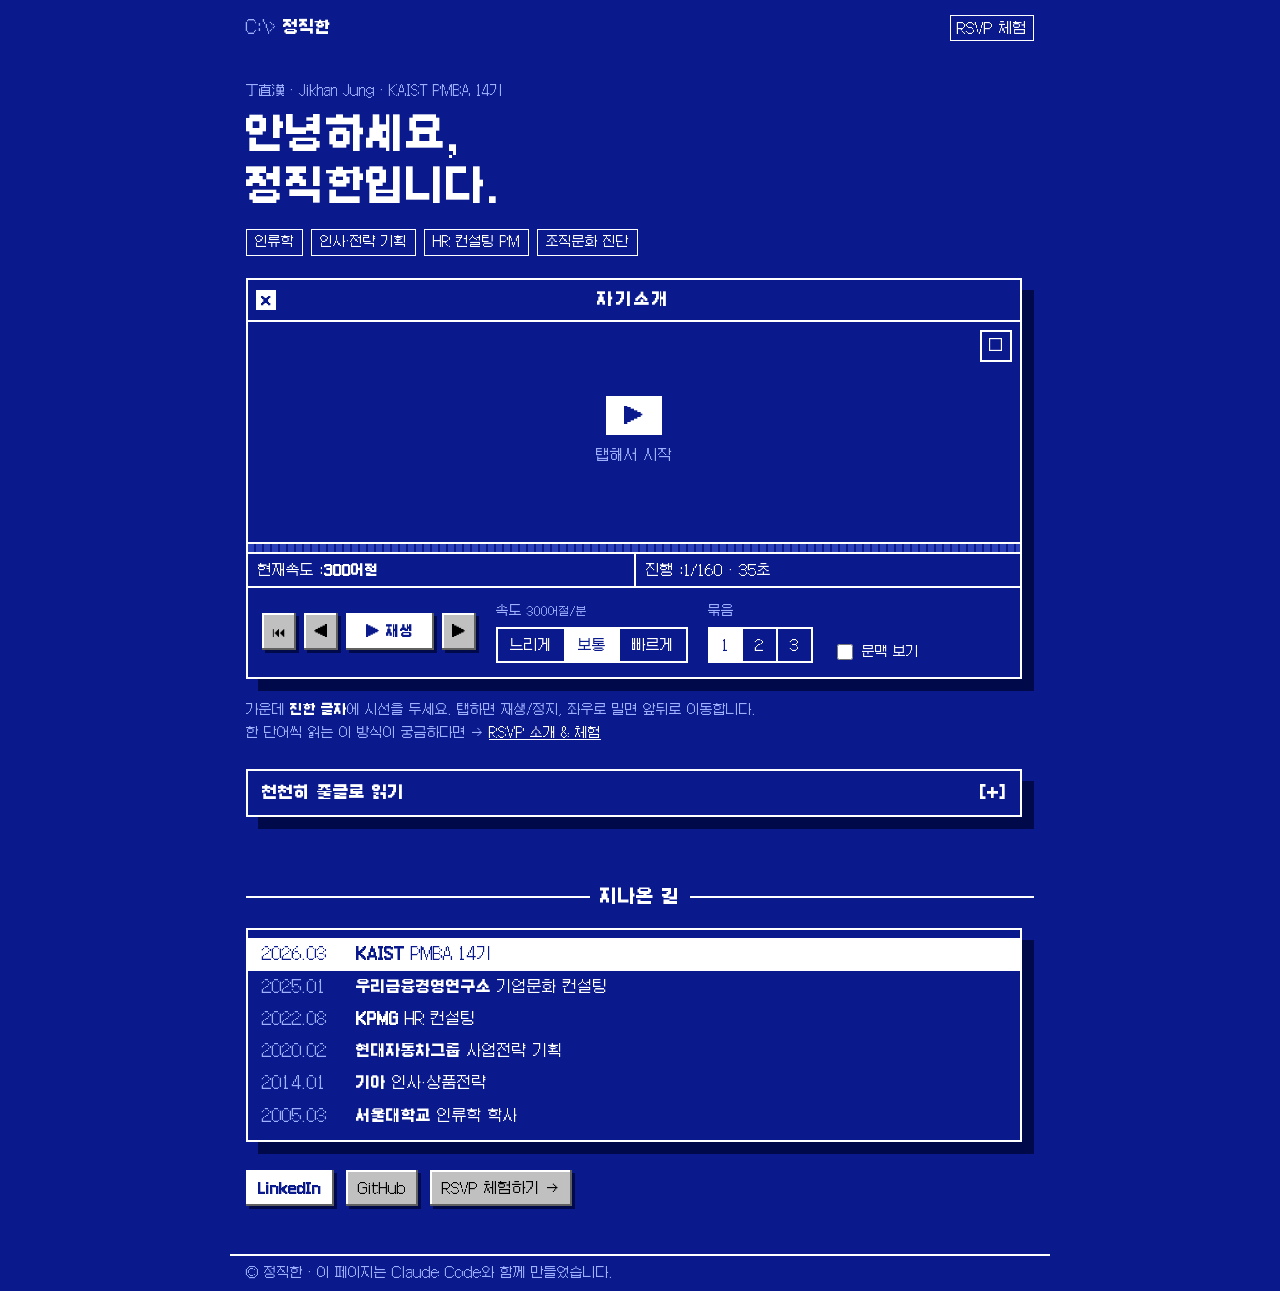
==== index.html @ 3e34ae97 "Retro DOS-style theme with Galmuri pixel font Co-Authored-By: Claude Opus 5.5 <noreply@anthropic.com" ====
<!doctype html>
<html lang="ko">
<head>
<meta charset="utf-8">
<meta name="viewport" content="width=device-width, initial-scale=1">
<title>정직한 · Jikhan Jung</title>
<meta name="description" content="KAIST PMBA 14기 정직한의 자기소개를 한 단어씩 읽어 보세요.">
<meta property="og:title" content="정직한 · Jikhan Jung">
<meta property="og:description" content="자기소개를 한 단어씩(RSVP) 읽어 보세요.">
<meta name="theme-color" content="#0a1a8c">
<link rel="icon" href="favicon.png" type="image/png">
<link rel="apple-touch-icon" href="apple-touch-icon.png">
<link rel="preload" href="fonts/Galmuri11.woff2" as="font" type="font/woff2" crossorigin>
<link rel="stylesheet" href="style.css">
</head>
<body>

<!--
  ✏️ 자기소개 글은 여기 한 곳만 고치면 됩니다. (RSVP 재생과 '줄글로 읽기'에 같이 쓰입니다)
  빈 줄 = 문단 구분. 문장 부호 뒤에서는 자동으로 잠깐 멈춥니다.
-->
<script id="intro-text" type="text/plain">
안녕하세요, PMBA 14기 과정에 참여하고 있는 정직한입니다.

저는 조직과 사람을 중심으로 여러 분야에서 일해 왔습니다. 대학교에서는 인류학을 전공하며 사람과 조직이 움직이는 구조에 대해 이해하는 방법을 익혔고, 이후 국내 자동차 회사에서 인사 운영과 전략 기획 업무를 담당했습니다. 현장의 인사 실무와 경영진 의사결정을 지원하는 기획 업무를 모두 경험하며 조직이 실제로 움직이는 방식을 배웠습니다.

이후 글로벌 컨설팅 회사에서 프로젝트 매니저로 다양한 산업군을 대상으로 인사·조직 프로젝트를 수행했습니다. 산업마다 조직의 고민이 다르다는 점과, 그럼에도 반복되는 구조적 과제가 있다는 것을 경험할 수 있었습니다.

최근에는 국내 금융권 연구소에서 일하면서 조직문화와 윤리 진단을 데이터 분석에 기반해 수행하고, 분석 결과를 기반으로 제도를 개선하는 인하우스 컨설팅을 하고 있습니다.

올해 카이스트 MBA에 입학하여 앞으로 2년 정도 학교를 다니게 될 예정입니다. MBA를 통해 제가 현장에서 경험한 것들을 경영과 경제학의 방식으로 이해하고 해석의 폭을 넓히고 싶습니다. 그리고 다양한 산업 경험을 가진 원우분들의 시각을 접하며 관점을 넓히고 싶습니다. 앞으로의 2년은 이전의 20년 이상의 큰 변화를 경험할 수 있을 것이라고 생각합니다. 그리고 가속하는 변화에서 관점과 시각의 초점을 잃지 않기 위해 생각하는 것을 멈추지 않으려고 합니다.
</script>

<header class="top">
  <a class="brand" href="./">정직한</a>
  <nav>
    <a href="rsvp.html">RSVP 체험</a>
  </nav>
</header>

<main>
  <section class="hero">
    <p class="eyebrow">丁直漢 · Jikhan Jung · KAIST PMBA 14기</p>
    <h1>안녕하세요,<br><span class="accent">정직한</span>입니다.</h1>
    <ul class="tags">
      <li>인류학</li><li>인사·전략 기획</li><li>HR 컨설팅 PM</li><li>조직문화 진단</li>
    </ul>

    <div id="intro-reader"></div>
    <p class="hint">
      가운데 <b class="accent">진한 글자</b>에 시선을 두세요. 탭하면 재생/정지, 좌우로 밀면 앞뒤로 이동합니다.<br>
      한 단어씩 읽는 이 방식이 궁금하다면 → <a href="rsvp.html">RSVP 소개 &amp; 체험</a>
    </p>

    <details class="prose-toggle">
      <summary>천천히 줄글로 읽기</summary>
      <div id="intro-prose" class="prose"></div>
    </details>
  </section>

  <section class="cv">
    <h2>지나온 길</h2>
    <ol class="timeline">
      <li><span class="when">2026.03</span><span class="what"><b>KAIST</b> PMBA 14기</span></li>
      <li><span class="when">2025.01</span><span class="what"><b>우리금융경영연구소</b> 기업문화 컨설팅</span></li>
      <li><span class="when">2022.08</span><span class="what"><b>KPMG</b> HR 컨설팅</span></li>
      <li><span class="when">2020.02</span><span class="what"><b>현대자동차그룹</b> 사업전략 기획</span></li>
      <li><span class="when">2014.01</span><span class="what"><b>기아</b> 인사·상품전략</span></li>
      <li><span class="when">2005.03</span><span class="what"><b>서울대학교</b> 인류학 학사</span></li>
    </ol>

    <div class="links">
      <a class="btn primary" href="https://www.linkedin.com/in/z-khan-jung" rel="noopener">LinkedIn</a>
      <a class="btn" href="https://github.com/z-khan-jung" rel="noopener">GitHub</a>
      <a class="btn" href="rsvp.html">RSVP 체험하기 →</a>
    </div>
  </section>
</main>

<footer class="foot">
  <p class="muted">© 정직한 · 이 페이지는 Claude Code와 함께 만들었습니다.</p>
</footer>

<script src="rsvp.js"></script>
<script>
  (function () {
    const text = document.getElementById("intro-text").textContent;
    new RSVP.Reader(document.getElementById("intro-reader"), { key: "intro", text, title: "자기소개", context: false });
    document.getElementById("intro-prose").innerHTML = text.trim().split(/\n\s*\n/)
      .map(p => "<p>" + RSVP.esc(p.trim()) + "</p>").join("");
  })();
</script>
</body>
</html>
---- style.css ----
/* Retro DOS-style theme (한글 타자연습 풍) — pixel font: Galmuri (SIL OFL, see fonts/Galmuri-LICENSE.txt) */
@font-face { font-family: "Galmuri11"; src: url("fonts/Galmuri11.woff2") format("woff2"); font-weight: 400; font-display: swap; }
@font-face { font-family: "Galmuri11"; src: url("fonts/Galmuri11-Bold.woff2") format("woff2"); font-weight: 700; font-display: swap; }

:root {
  --bg: #0a1a8c;          /* DOS blue */
  --bg-deep: #000a4a;     /* window shadow */
  --surface: #0a1a8c;
  --ink: #ffffff;
  --muted: #9fb0ff;
  --line: #ffffff;
  --accent: #ffffff;
  --accent-soft: #2b3fb8;
  --word: #8fa2ff;
  --gray: #c0c0c0;
}

* { box-sizing: border-box; }
html { scroll-behavior: smooth; }
body {
  margin: 0;
  background: var(--bg);
  color: var(--ink);
  font-family: "Galmuri11", monospace;
  font-size: 16px;
  line-height: 1.75;
  word-break: keep-all;
  -webkit-text-size-adjust: 100%;
  -webkit-font-smoothing: none;
}
a { color: inherit; }
.accent { color: var(--accent); }
.muted { color: var(--muted); }
b, strong, h1, h2, h3 { font-weight: 700; }
kbd { font: inherit; font-size: 13px; border: 1px solid var(--line); padding: 0 4px; margin: 0 2px; }
::selection { background: var(--ink); color: var(--bg); }

/* layout */
.top, main, .foot { max-width: 820px; margin: 0 auto; padding-left: 16px; padding-right: 16px; }
.top { display: flex; justify-content: space-between; align-items: center; padding-top: 14px; padding-bottom: 6px; }
.brand { font-weight: 700; text-decoration: none; }
.brand::before { content: "C:\\> "; color: var(--muted); font-weight: 400; }
.top nav { display: flex; gap: 14px; align-items: center; font-size: 14px; }
.top nav a { text-decoration: none; padding: 0 6px; border: 1px solid var(--line); }
.top nav a:hover { background: var(--ink); color: var(--bg); }

section { padding: 32px 0; }
h1 { font-size: clamp(26px, 6.5vw, 40px); line-height: 1.3; margin: 6px 0 16px; }
h2 { font-size: 18px; margin: 0 0 16px; display: flex; align-items: center; gap: 10px; }
h2::before, h2::after { content: ""; flex: 1; border-top: 2px solid var(--line); }
h3 { font-size: 16px; margin: 0 0 6px; }
.eyebrow { margin: 0; color: var(--muted); font-size: 13px; }
.lede { color: var(--muted); margin: 0 0 20px; }

/* ---------- reader window ---------- */
.reader { background: var(--surface); border: 2px solid var(--line); box-shadow: 12px 12px 0 var(--bg-deep); margin-right: 12px; }
.titlebar { position: relative; text-align: center; border-bottom: 2px solid var(--line); padding: 6px 44px; font-weight: 700; letter-spacing: .15em; }
.tb-x { position: absolute; left: 8px; top: 50%; transform: translateY(-50%); width: 20px; height: 20px; background: var(--ink); color: var(--bg); line-height: 20px; font-size: 14px; letter-spacing: 0; }
.stage { position: relative; height: clamp(150px, 34vw, 220px); display: flex; flex-direction: column; justify-content: center; cursor: pointer; outline: none; user-select: none; -webkit-user-select: none; -webkit-tap-highlight-color: transparent; touch-action: pan-y; }
.stage:focus-visible { outline: 2px dashed var(--ink); outline-offset: -6px; }
.guide { position: absolute; left: 0; right: 0; height: 0; border-top: 1px dashed var(--accent-soft); }
.guide.top { top: 24%; }
.guide.bottom { bottom: 24%; }
.guide::after { content: ""; position: absolute; left: 50%; width: 2px; height: 10px; background: var(--ink); transform: translateX(-1px); }
.guide.top::after { top: 0; }
.guide.bottom::after { bottom: 0; }
.word { display: grid; grid-template-columns: 1fr auto 1fr; align-items: baseline; font-size: clamp(30px, 8vw, 48px); white-space: pre; color: var(--word); }
.word .l { text-align: right; overflow: hidden; }
.word .p { color: var(--ink); font-weight: 700; }
.word .r { text-align: left; overflow: hidden; }
.reader.playing .guide.bottom::after { animation: blink 1s steps(1) infinite; }
@keyframes blink { 50% { opacity: 0; } }

.overlay { position: absolute; inset: 0; display: flex; flex-direction: column; align-items: center; justify-content: center; gap: 8px; background: var(--bg); opacity: 0; pointer-events: none; }
.overlay.on { opacity: 1; }
.big-play { padding: 2px 18px; background: var(--ink); color: var(--bg); font-size: 20px; }
.overlay-msg { font-size: 14px; color: var(--muted); }
.focus-btn { position: absolute; top: 8px; right: 8px; z-index: 2; width: 32px; height: 32px; border: 2px solid var(--line); background: var(--bg); color: var(--ink); font: inherit; font-size: 14px; cursor: pointer; }

.progress { height: 10px; border-top: 2px solid var(--line); background: repeating-linear-gradient(90deg, var(--accent-soft) 0 6px, transparent 6px 8px); cursor: pointer; }
.progress .bar { height: 100%; width: 0; background: repeating-linear-gradient(90deg, var(--ink) 0 6px, transparent 6px 8px); }

/* status bar cells (현재속도 | 진행) */
.meta { display: grid; grid-template-columns: 1fr 1fr; border-top: 2px solid var(--line); font-size: 14px; }
.meta > span { padding: 4px 10px; white-space: nowrap; overflow: hidden; text-overflow: ellipsis; }
.meta > span + span { border-left: 2px solid var(--line); }

.controls { display: flex; flex-wrap: wrap; align-items: center; gap: 12px 20px; padding: 12px 14px 14px; border-top: 2px solid var(--line); }
.transport { display: flex; gap: 8px; }
.ctl-row { display: flex; align-items: flex-end; gap: 20px; flex-wrap: wrap; }
.ctl { display: flex; flex-direction: column; gap: 4px; font-size: 13px; color: var(--muted); }
.ctl.check { flex-direction: row; align-items: center; gap: 6px; cursor: pointer; color: var(--ink); }
.ctl.check input { accent-color: #fff; width: 16px; height: 16px; }
.seg { display: inline-flex; border: 2px solid var(--line); width: max-content; }
.seg button { background: none; border: 0; color: var(--ink); padding: 4px 12px; cursor: pointer; font: inherit; font-size: 14px; white-space: nowrap; }
.seg button + button { border-left: 2px solid var(--line); }
.seg button[aria-pressed="true"] { background: var(--ink); color: var(--bg); }

.context { margin: 0; padding: 10px 14px 12px; border-top: 2px solid var(--line); font-size: 14px; color: var(--muted); }
.context mark { background: var(--ink); color: var(--bg); padding: 0 2px; }

/* gray DOS dialog buttons */
.btn {
  font: inherit; font-size: 14px; padding: 6px 12px; cursor: pointer; white-space: nowrap; text-decoration: none; display: inline-block;
  background: var(--gray); color: #000; border: 0;
  box-shadow: inset -2px -2px 0 #606060, inset 2px 2px 0 #fff, 3px 3px 0 var(--bg-deep);
}
.btn:active { box-shadow: inset 2px 2px 0 #606060, inset -2px -2px 0 #fff; transform: translate(1px, 1px); }
.btn.primary { background: var(--ink); color: var(--bg); font-weight: 700; min-width: 88px; }
.btn.ghost { padding: 6px 10px; }
button, a, input, label { touch-action: manipulation; }

/* hero / intro */
.tags { list-style: none; padding: 0; margin: 0 0 22px; display: flex; flex-wrap: wrap; gap: 8px; }
.tags li { font-size: 13px; padding: 1px 8px; border: 1px solid var(--line); }
.hint { font-size: 13px; color: var(--muted); margin: 20px 0 0; }
.hint a { color: var(--ink); }
.hero.compact h1 { font-size: clamp(24px, 6vw, 34px); }

.prose-toggle { margin: 24px 12px 0 0; border: 2px solid var(--line); box-shadow: 12px 12px 0 var(--bg-deep); }
.prose-toggle summary { cursor: pointer; padding: 8px 14px; font-weight: 700; list-style: none; display: flex; justify-content: space-between; }
.prose-toggle summary::-webkit-details-marker { display: none; }
.prose-toggle summary::after { content: "[+]"; }
.prose-toggle[open] summary { background: var(--ink); color: var(--bg); }
.prose-toggle[open] summary::after { content: "[-]"; }
.prose { padding: 14px 16px 4px; font-size: 15px; line-height: 1.9; }
.prose p { margin: 0 0 14px; }

/* timeline as a menu list (first row highlighted, like a selected item) */
.timeline { list-style: none; padding: 8px 0; margin: 0 12px 28px 0; border: 2px solid var(--line); box-shadow: 12px 12px 0 var(--bg-deep); }
.timeline li { display: grid; grid-template-columns: 84px 1fr; gap: 10px; padding: 3px 14px; font-size: 15px; }
.timeline li:first-child { background: var(--ink); color: var(--bg); }
.timeline li:first-child .when { color: var(--bg); }
.timeline .when { color: var(--muted); font-variant-numeric: tabular-nums; }
.links { display: flex; flex-wrap: wrap; gap: 12px; }

/* rsvp page */
.sources { display: flex; flex-wrap: wrap; gap: 8px; margin: 26px 0 16px; }
.chip { font: inherit; font-size: 14px; padding: 2px 10px; border: 2px solid var(--line); background: none; color: var(--ink); cursor: pointer; }
.chip[aria-selected="true"] { background: var(--ink); color: var(--bg); }
.input-wrap { margin-bottom: 8px; }
.input-label { display: block; font-weight: 700; font-size: 14px; margin-bottom: 6px; }
textarea { width: calc(100% - 12px); font: inherit; font-size: 16px; padding: 10px 12px; background: var(--bg); color: var(--ink); resize: vertical; border: 2px solid var(--line); border-radius: 0; box-shadow: 12px 12px 0 var(--bg-deep); caret-color: var(--ink); }
textarea::placeholder { color: var(--muted); }
textarea:focus { outline: none; background: #0d22a8; }
.input-actions { display: flex; justify-content: space-between; align-items: center; gap: 8px; margin-top: 18px; font-size: 13px; padding-right: 12px; }

.cards { display: grid; grid-template-columns: repeat(auto-fit, minmax(220px, 1fr)); gap: 22px; margin-bottom: 12px; padding-right: 12px; }
.card { padding: 16px; border: 2px solid var(--line); box-shadow: 10px 10px 0 var(--bg-deep); }
.card p { margin: 0; font-size: 14px; color: var(--muted); }
.card-demo { height: 60px; display: grid; place-items: center; border-bottom: 2px solid var(--line); margin: -16px -16px 14px; position: relative; }
.card-demo::before, .card-demo::after { content: ""; position: absolute; left: 50%; width: 2px; height: 8px; background: var(--ink); }
.card-demo::before { top: 6px; } .card-demo::after { bottom: 6px; }
.demo-word { font-size: 22px; color: var(--word); }
.demo-word b { color: var(--ink); }

/* footer = bottom status bar */
.foot { margin-top: 16px; font-size: 13px; border-top: 2px solid var(--line); }
.foot p { margin: 0; padding: 6px 0; }
.foot p + p { border-top: 1px solid var(--accent-soft); }

/* full-screen focus mode */
body.no-scroll { overflow: hidden; }
.reader.focus { position: fixed; inset: 0; z-index: 50; margin: 0; border: 0; box-shadow: none; display: flex; flex-direction: column; padding-bottom: env(safe-area-inset-bottom); }
.reader.focus .stage { flex: 1; height: auto; }
.reader.focus .context { display: none; }

@media (max-width: 600px) {
  section { padding: 24px 0; }
  .transport { width: 100%; }
  .transport .btn { min-height: 44px; }
  .transport .play { flex: 1; }
  .ctl-row { width: 100%; justify-content: space-between; gap: 12px 16px; }
  .seg button { min-width: 44px; min-height: 36px; }
  .desktop-only { display: none; }
  .timeline li { grid-template-columns: 72px 1fr; }
  .reader, .prose-toggle, .timeline, textarea { box-shadow: 8px 8px 0 var(--bg-deep); }
  .reader, .prose-toggle, .timeline { margin-right: 8px; }
}
@media (prefers-reduced-motion: reduce) {
  html { scroll-behavior: auto; }
  .reader.playing .guide.bottom::after { animation: none; }
}
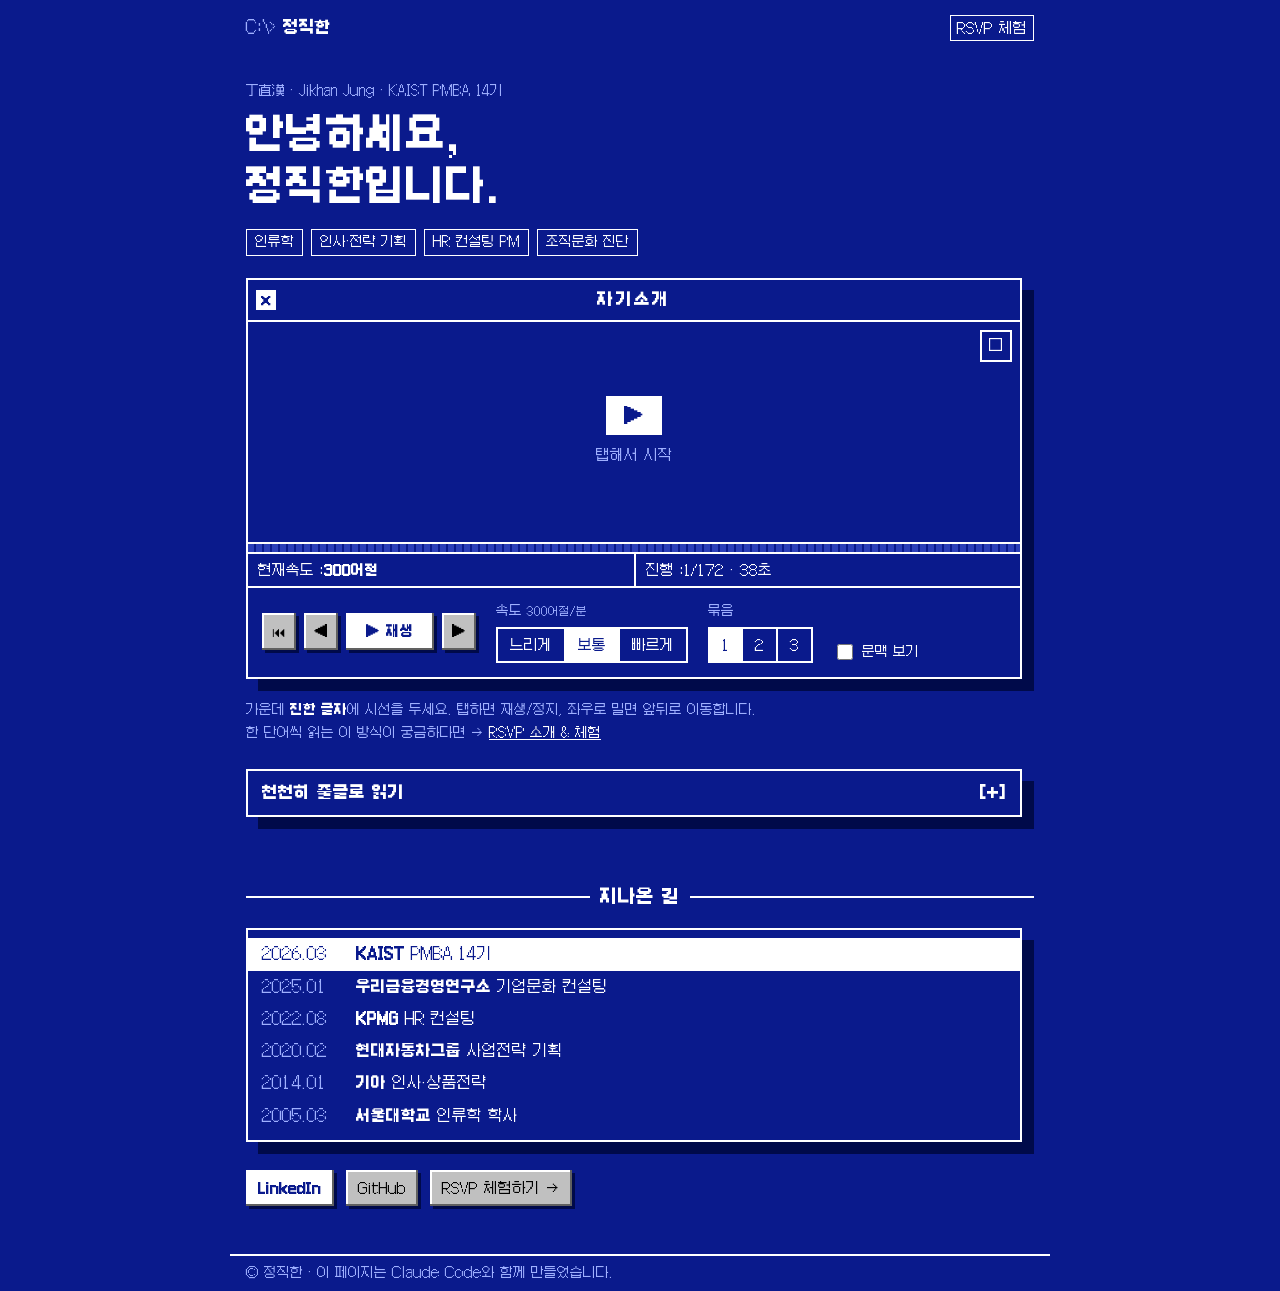
==== commit 5793786b: "Serif (Gowun Batang) for the RSVP word; add closing lines to intro Co-Authored-By: Claude Opus 5.5 <" ====
--- a/index.html
+++ b/index.html
@@ -11,6 +11,9 @@
 <link rel="icon" href="favicon.png" type="image/png">
 <link rel="apple-touch-icon" href="apple-touch-icon.png">
 <link rel="preload" href="fonts/Galmuri11.woff2" as="font" type="font/woff2" crossorigin>
+<link rel="preconnect" href="https://fonts.googleapis.com">
+<link rel="preconnect" href="https://fonts.gstatic.com" crossorigin>
+<link href="https://fonts.googleapis.com/css2?family=Gowun+Batang:wght@400;700&display=swap" rel="stylesheet">
 <link rel="stylesheet" href="style.css">
 </head>
 <body>
@@ -29,6 +32,8 @@
 최근에는 국내 금융권 연구소에서 일하면서 조직문화와 윤리 진단을 데이터 분석에 기반해 수행하고, 분석 결과를 기반으로 제도를 개선하는 인하우스 컨설팅을 하고 있습니다.
 
 올해 카이스트 MBA에 입학하여 앞으로 2년 정도 학교를 다니게 될 예정입니다. MBA를 통해 제가 현장에서 경험한 것들을 경영과 경제학의 방식으로 이해하고 해석의 폭을 넓히고 싶습니다. 그리고 다양한 산업 경험을 가진 원우분들의 시각을 접하며 관점을 넓히고 싶습니다. 앞으로의 2년은 이전의 20년 이상의 큰 변화를 경험할 수 있을 것이라고 생각합니다. 그리고 가속하는 변화에서 관점과 시각의 초점을 잃지 않기 위해 생각하는 것을 멈추지 않으려고 합니다.
+
+제 소개를 읽어주셔서 감사합니다. 수업을 통해 같이 생각하고, 생각을 나누면 좋겠습니다. 고맙습니다.
 </script>
 
 <header class="top">
--- a/style.css
+++ b/style.css
@@ -64,9 +64,9 @@
 .guide::after { content: ""; position: absolute; left: 50%; width: 2px; height: 10px; background: var(--ink); transform: translateX(-1px); }
 .guide.top::after { top: 0; }
 .guide.bottom::after { bottom: 0; }
-.word { display: grid; grid-template-columns: 1fr auto 1fr; align-items: baseline; font-size: clamp(30px, 8vw, 48px); white-space: pre; color: var(--word); }
+.word { display: grid; grid-template-columns: 1fr auto 1fr; align-items: baseline; font-size: clamp(30px, 8vw, 48px); white-space: pre; color: var(--word); font-family: "Gowun Batang", serif; font-weight: 700; -webkit-font-smoothing: antialiased; }
 .word .l { text-align: right; overflow: hidden; }
-.word .p { color: var(--ink); font-weight: 700; }
+.word .p { color: var(--ink); }
 .word .r { text-align: left; overflow: hidden; }
 .reader.playing .guide.bottom::after { animation: blink 1s steps(1) infinite; }
 @keyframes blink { 50% { opacity: 0; } }
@@ -151,7 +151,7 @@
 .card-demo { height: 60px; display: grid; place-items: center; border-bottom: 2px solid var(--line); margin: -16px -16px 14px; position: relative; }
 .card-demo::before, .card-demo::after { content: ""; position: absolute; left: 50%; width: 2px; height: 8px; background: var(--ink); }
 .card-demo::before { top: 6px; } .card-demo::after { bottom: 6px; }
-.demo-word { font-size: 22px; color: var(--word); }
+.demo-word { font-size: 24px; color: var(--word); font-family: "Gowun Batang", serif; font-weight: 700; -webkit-font-smoothing: antialiased; }
 .demo-word b { color: var(--ink); }
 
 /* footer = bottom status bar */
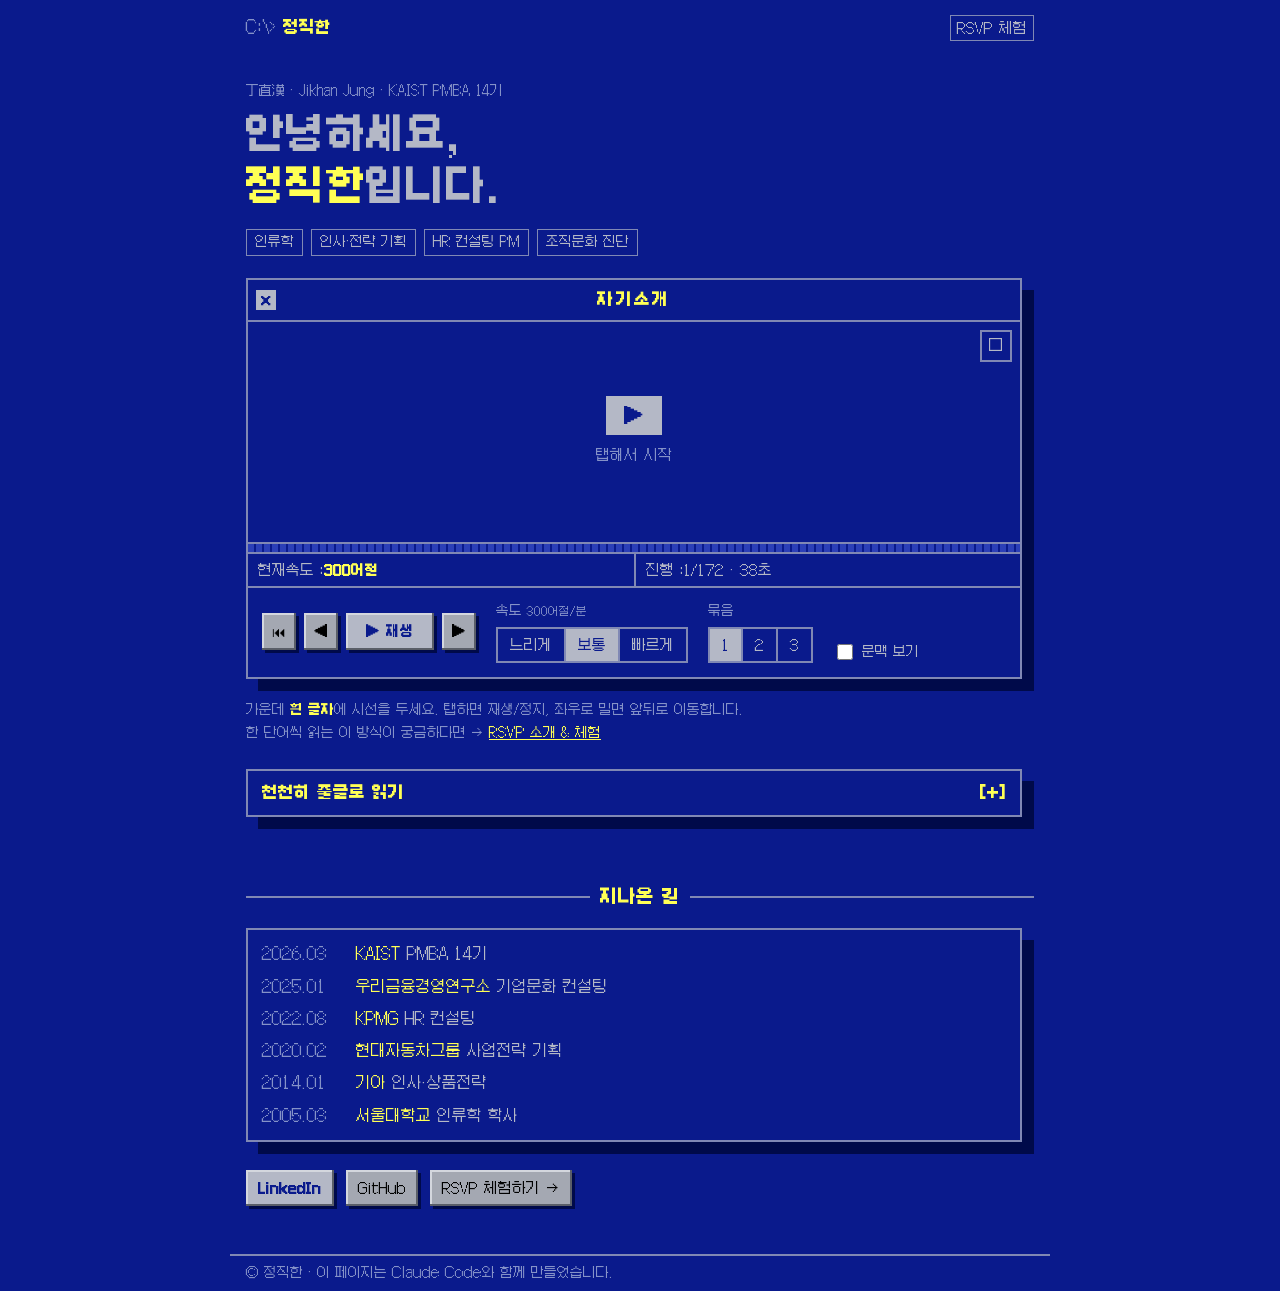
==== commit 8e9a45d9: "Dim non-RSVP UI to gray; use DOS yellow for emphasis Full white is now reserved for the RSVP focus l" ====
--- a/index.html
+++ b/index.html
@@ -11,9 +11,6 @@
 <link rel="icon" href="favicon.png" type="image/png">
 <link rel="apple-touch-icon" href="apple-touch-icon.png">
 <link rel="preload" href="fonts/Galmuri11.woff2" as="font" type="font/woff2" crossorigin>
-<link rel="preconnect" href="https://fonts.googleapis.com">
-<link rel="preconnect" href="https://fonts.gstatic.com" crossorigin>
-<link href="https://fonts.googleapis.com/css2?family=Gowun+Batang:wght@400;700&display=swap" rel="stylesheet">
 <link rel="stylesheet" href="style.css">
 </head>
 <body>
@@ -53,7 +50,7 @@
 
     <div id="intro-reader"></div>
     <p class="hint">
-      가운데 <b class="accent">진한 글자</b>에 시선을 두세요. 탭하면 재생/정지, 좌우로 밀면 앞뒤로 이동합니다.<br>
+      가운데 <b class="accent">흰 글자</b>에 시선을 두세요. 탭하면 재생/정지, 좌우로 밀면 앞뒤로 이동합니다.<br>
       한 단어씩 읽는 이 방식이 궁금하다면 → <a href="rsvp.html">RSVP 소개 &amp; 체험</a>
     </p>
 
--- a/style.css
+++ b/style.css
@@ -1,18 +1,21 @@
 /* Retro DOS-style theme (한글 타자연습 풍) — pixel font: Galmuri (SIL OFL, see fonts/Galmuri-LICENSE.txt) */
 @font-face { font-family: "Galmuri11"; src: url("fonts/Galmuri11.woff2") format("woff2"); font-weight: 400; font-display: swap; }
 @font-face { font-family: "Galmuri11"; src: url("fonts/Galmuri11-Bold.woff2") format("woff2"); font-weight: 700; font-display: swap; }
+@font-face { font-family: "DOSMyungjo"; src: url("fonts/DOSMyungjo.woff") format("woff"); font-weight: 400; font-display: swap; }
 
 :root {
   --bg: #0a1a8c;          /* DOS blue */
   --bg-deep: #000a4a;     /* window shadow */
   --surface: #0a1a8c;
-  --ink: #ffffff;
-  --muted: #9fb0ff;
-  --line: #ffffff;
-  --accent: #ffffff;
+  --ink: #b4b8c6;         /* dimmed gray for everything outside the RSVP word */
+  --white: #ffffff;       /* full white: RSVP focus letter only */
+  --hi: #ffff55;          /* DOS highlight yellow */
+  --muted: #8592c8;
+  --line: #8088b4;
+  --accent: var(--hi);
   --accent-soft: #2b3fb8;
   --word: #8fa2ff;
-  --gray: #c0c0c0;
+  --gray: #a4a8b2;
 }
 
 * { box-sizing: border-box; }
@@ -38,7 +41,7 @@
 /* layout */
 .top, main, .foot { max-width: 820px; margin: 0 auto; padding-left: 16px; padding-right: 16px; }
 .top { display: flex; justify-content: space-between; align-items: center; padding-top: 14px; padding-bottom: 6px; }
-.brand { font-weight: 700; text-decoration: none; }
+.brand { font-weight: 700; text-decoration: none; color: var(--hi); }
 .brand::before { content: "C:\\> "; color: var(--muted); font-weight: 400; }
 .top nav { display: flex; gap: 14px; align-items: center; font-size: 14px; }
 .top nav a { text-decoration: none; padding: 0 6px; border: 1px solid var(--line); }
@@ -46,7 +49,7 @@
 
 section { padding: 32px 0; }
 h1 { font-size: clamp(26px, 6.5vw, 40px); line-height: 1.3; margin: 6px 0 16px; }
-h2 { font-size: 18px; margin: 0 0 16px; display: flex; align-items: center; gap: 10px; }
+h2 { color: var(--hi); font-size: 18px; margin: 0 0 16px; display: flex; align-items: center; gap: 10px; }
 h2::before, h2::after { content: ""; flex: 1; border-top: 2px solid var(--line); }
 h3 { font-size: 16px; margin: 0 0 6px; }
 .eyebrow { margin: 0; color: var(--muted); font-size: 13px; }
@@ -54,19 +57,19 @@
 
 /* ---------- reader window ---------- */
 .reader { background: var(--surface); border: 2px solid var(--line); box-shadow: 12px 12px 0 var(--bg-deep); margin-right: 12px; }
-.titlebar { position: relative; text-align: center; border-bottom: 2px solid var(--line); padding: 6px 44px; font-weight: 700; letter-spacing: .15em; }
+.titlebar { color: var(--hi); position: relative; text-align: center; border-bottom: 2px solid var(--line); padding: 6px 44px; font-weight: 700; letter-spacing: .15em; }
 .tb-x { position: absolute; left: 8px; top: 50%; transform: translateY(-50%); width: 20px; height: 20px; background: var(--ink); color: var(--bg); line-height: 20px; font-size: 14px; letter-spacing: 0; }
 .stage { position: relative; height: clamp(150px, 34vw, 220px); display: flex; flex-direction: column; justify-content: center; cursor: pointer; outline: none; user-select: none; -webkit-user-select: none; -webkit-tap-highlight-color: transparent; touch-action: pan-y; }
 .stage:focus-visible { outline: 2px dashed var(--ink); outline-offset: -6px; }
 .guide { position: absolute; left: 0; right: 0; height: 0; border-top: 1px dashed var(--accent-soft); }
 .guide.top { top: 24%; }
 .guide.bottom { bottom: 24%; }
-.guide::after { content: ""; position: absolute; left: 50%; width: 2px; height: 10px; background: var(--ink); transform: translateX(-1px); }
+.guide::after { content: ""; position: absolute; left: 50%; width: 2px; height: 10px; background: var(--hi); transform: translateX(-1px); }
 .guide.top::after { top: 0; }
 .guide.bottom::after { bottom: 0; }
-.word { display: grid; grid-template-columns: 1fr auto 1fr; align-items: baseline; font-size: clamp(30px, 8vw, 48px); white-space: pre; color: var(--word); font-family: "Gowun Batang", serif; font-weight: 700; -webkit-font-smoothing: antialiased; }
+.word { display: grid; grid-template-columns: 1fr auto 1fr; align-items: baseline; font-size: clamp(36px, 10vw, 56px); white-space: pre; color: var(--word); font-family: "DOSMyungjo", serif; font-weight: 400; }
 .word .l { text-align: right; overflow: hidden; }
-.word .p { color: var(--ink); }
+.word .p { color: var(--white); }
 .word .r { text-align: left; overflow: hidden; }
 .reader.playing .guide.bottom::after { animation: blink 1s steps(1) infinite; }
 @keyframes blink { 50% { opacity: 0; } }
@@ -97,13 +100,13 @@
 .seg button[aria-pressed="true"] { background: var(--ink); color: var(--bg); }
 
 .context { margin: 0; padding: 10px 14px 12px; border-top: 2px solid var(--line); font-size: 14px; color: var(--muted); }
-.context mark { background: var(--ink); color: var(--bg); padding: 0 2px; }
+.context mark { background: none; color: var(--hi); padding: 0 2px; }
 
 /* gray DOS dialog buttons */
 .btn {
   font: inherit; font-size: 14px; padding: 6px 12px; cursor: pointer; white-space: nowrap; text-decoration: none; display: inline-block;
   background: var(--gray); color: #000; border: 0;
-  box-shadow: inset -2px -2px 0 #606060, inset 2px 2px 0 #fff, 3px 3px 0 var(--bg-deep);
+  box-shadow: inset -2px -2px 0 #5a5e68, inset 2px 2px 0 #d4d7de, 3px 3px 0 var(--bg-deep);
 }
 .btn:active { box-shadow: inset 2px 2px 0 #606060, inset -2px -2px 0 #fff; transform: translate(1px, 1px); }
 .btn.primary { background: var(--ink); color: var(--bg); font-weight: 700; min-width: 88px; }
@@ -114,7 +117,7 @@
 .tags { list-style: none; padding: 0; margin: 0 0 22px; display: flex; flex-wrap: wrap; gap: 8px; }
 .tags li { font-size: 13px; padding: 1px 8px; border: 1px solid var(--line); }
 .hint { font-size: 13px; color: var(--muted); margin: 20px 0 0; }
-.hint a { color: var(--ink); }
+.hint a { color: var(--hi); }
 .hero.compact h1 { font-size: clamp(24px, 6vw, 34px); }
 
 .prose-toggle { margin: 24px 12px 0 0; border: 2px solid var(--line); box-shadow: 12px 12px 0 var(--bg-deep); }
@@ -129,8 +132,7 @@
 /* timeline as a menu list (first row highlighted, like a selected item) */
 .timeline { list-style: none; padding: 8px 0; margin: 0 12px 28px 0; border: 2px solid var(--line); box-shadow: 12px 12px 0 var(--bg-deep); }
 .timeline li { display: grid; grid-template-columns: 84px 1fr; gap: 10px; padding: 3px 14px; font-size: 15px; }
-.timeline li:first-child { background: var(--ink); color: var(--bg); }
-.timeline li:first-child .when { color: var(--bg); }
+.timeline b { color: var(--hi); font-weight: 400; }
 .timeline .when { color: var(--muted); font-variant-numeric: tabular-nums; }
 .links { display: flex; flex-wrap: wrap; gap: 12px; }
 
@@ -151,8 +153,8 @@
 .card-demo { height: 60px; display: grid; place-items: center; border-bottom: 2px solid var(--line); margin: -16px -16px 14px; position: relative; }
 .card-demo::before, .card-demo::after { content: ""; position: absolute; left: 50%; width: 2px; height: 8px; background: var(--ink); }
 .card-demo::before { top: 6px; } .card-demo::after { bottom: 6px; }
-.demo-word { font-size: 24px; color: var(--word); font-family: "Gowun Batang", serif; font-weight: 700; -webkit-font-smoothing: antialiased; }
-.demo-word b { color: var(--ink); }
+.demo-word { font-size: 24px; color: var(--word); font-family: "DOSMyungjo", serif; font-weight: 400; }
+.demo-word b.accent { color: var(--white); }
 
 /* footer = bottom status bar */
 .foot { margin-top: 16px; font-size: 13px; border-top: 2px solid var(--line); }
@@ -181,3 +183,8 @@
   html { scroll-behavior: auto; }
   .reader.playing .guide.bottom::after { animation: none; }
 }
+
+/* emphasis = DOS yellow text */
+.hint b, .meta b, .prose-toggle summary, .input-label { color: var(--hi); }
+.prose-toggle[open] summary { background: none; color: var(--hi); border-bottom: 2px solid var(--line); }
+.stage:focus-visible { outline-color: var(--hi); }
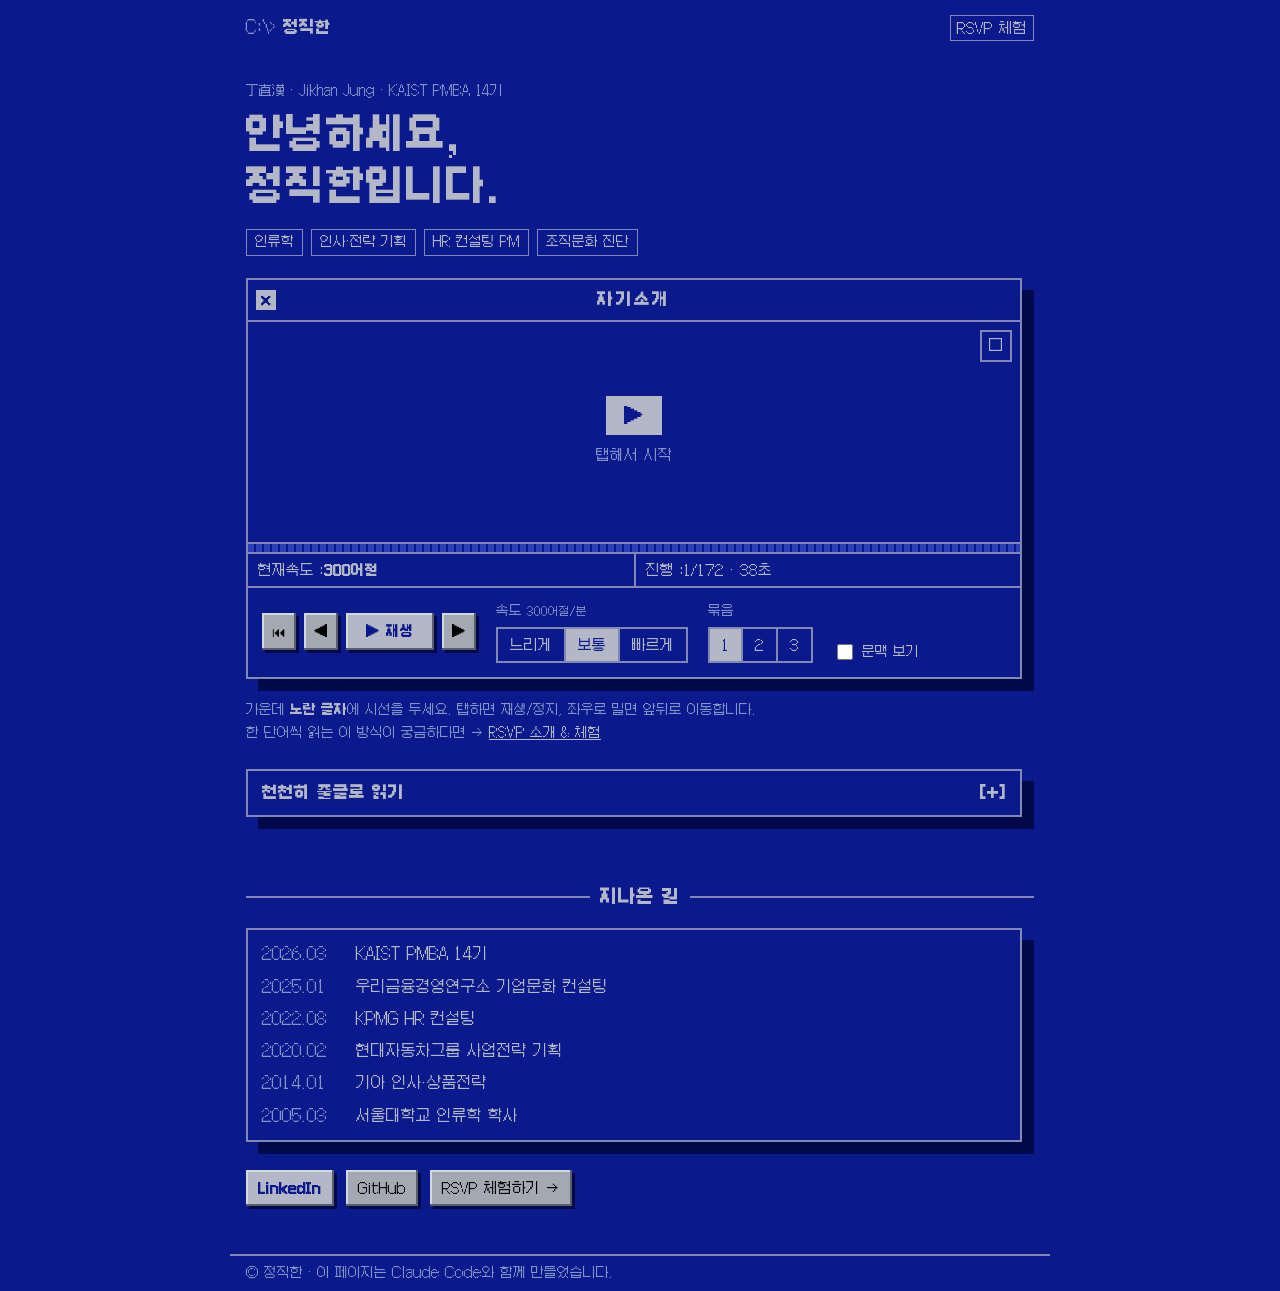
==== commit cb890909: "RSVP: white word with DOS-yellow focus letter; no yellow elsewhere Co-Authored-By: Claude Opus 5.5 <" ====
--- a/index.html
+++ b/index.html
@@ -50,7 +50,7 @@
 
     <div id="intro-reader"></div>
     <p class="hint">
-      가운데 <b class="accent">흰 글자</b>에 시선을 두세요. 탭하면 재생/정지, 좌우로 밀면 앞뒤로 이동합니다.<br>
+      가운데 <b class="accent">노란 글자</b>에 시선을 두세요. 탭하면 재생/정지, 좌우로 밀면 앞뒤로 이동합니다.<br>
       한 단어씩 읽는 이 방식이 궁금하다면 → <a href="rsvp.html">RSVP 소개 &amp; 체험</a>
     </p>
 
--- a/style.css
+++ b/style.css
@@ -8,13 +8,13 @@
   --bg-deep: #000a4a;     /* window shadow */
   --surface: #0a1a8c;
   --ink: #b4b8c6;         /* dimmed gray for everything outside the RSVP word */
-  --white: #ffffff;       /* full white: RSVP focus letter only */
-  --hi: #ffff55;          /* DOS highlight yellow */
+  --white: #ffffff;       /* full white: RSVP word only */
+  --hi: #ffff55;          /* DOS yellow: RSVP focus letter + ticks only */
   --muted: #8592c8;
   --line: #8088b4;
-  --accent: var(--hi);
+  --accent: var(--ink);
   --accent-soft: #2b3fb8;
-  --word: #8fa2ff;
+  --word: #ffffff;
   --gray: #a4a8b2;
 }
 
@@ -41,7 +41,7 @@
 /* layout */
 .top, main, .foot { max-width: 820px; margin: 0 auto; padding-left: 16px; padding-right: 16px; }
 .top { display: flex; justify-content: space-between; align-items: center; padding-top: 14px; padding-bottom: 6px; }
-.brand { font-weight: 700; text-decoration: none; color: var(--hi); }
+.brand { font-weight: 700; text-decoration: none; color: var(--ink); }
 .brand::before { content: "C:\\> "; color: var(--muted); font-weight: 400; }
 .top nav { display: flex; gap: 14px; align-items: center; font-size: 14px; }
 .top nav a { text-decoration: none; padding: 0 6px; border: 1px solid var(--line); }
@@ -49,7 +49,7 @@
 
 section { padding: 32px 0; }
 h1 { font-size: clamp(26px, 6.5vw, 40px); line-height: 1.3; margin: 6px 0 16px; }
-h2 { color: var(--hi); font-size: 18px; margin: 0 0 16px; display: flex; align-items: center; gap: 10px; }
+h2 { color: var(--ink); font-size: 18px; margin: 0 0 16px; display: flex; align-items: center; gap: 10px; }
 h2::before, h2::after { content: ""; flex: 1; border-top: 2px solid var(--line); }
 h3 { font-size: 16px; margin: 0 0 6px; }
 .eyebrow { margin: 0; color: var(--muted); font-size: 13px; }
@@ -57,7 +57,7 @@
 
 /* ---------- reader window ---------- */
 .reader { background: var(--surface); border: 2px solid var(--line); box-shadow: 12px 12px 0 var(--bg-deep); margin-right: 12px; }
-.titlebar { color: var(--hi); position: relative; text-align: center; border-bottom: 2px solid var(--line); padding: 6px 44px; font-weight: 700; letter-spacing: .15em; }
+.titlebar { color: var(--ink); position: relative; text-align: center; border-bottom: 2px solid var(--line); padding: 6px 44px; font-weight: 700; letter-spacing: .15em; }
 .tb-x { position: absolute; left: 8px; top: 50%; transform: translateY(-50%); width: 20px; height: 20px; background: var(--ink); color: var(--bg); line-height: 20px; font-size: 14px; letter-spacing: 0; }
 .stage { position: relative; height: clamp(150px, 34vw, 220px); display: flex; flex-direction: column; justify-content: center; cursor: pointer; outline: none; user-select: none; -webkit-user-select: none; -webkit-tap-highlight-color: transparent; touch-action: pan-y; }
 .stage:focus-visible { outline: 2px dashed var(--ink); outline-offset: -6px; }
@@ -69,7 +69,7 @@
 .guide.bottom::after { bottom: 0; }
 .word { display: grid; grid-template-columns: 1fr auto 1fr; align-items: baseline; font-size: clamp(36px, 10vw, 56px); white-space: pre; color: var(--word); font-family: "DOSMyungjo", serif; font-weight: 400; }
 .word .l { text-align: right; overflow: hidden; }
-.word .p { color: var(--white); }
+.word .p { color: var(--hi); }
 .word .r { text-align: left; overflow: hidden; }
 .reader.playing .guide.bottom::after { animation: blink 1s steps(1) infinite; }
 @keyframes blink { 50% { opacity: 0; } }
@@ -100,7 +100,7 @@
 .seg button[aria-pressed="true"] { background: var(--ink); color: var(--bg); }
 
 .context { margin: 0; padding: 10px 14px 12px; border-top: 2px solid var(--line); font-size: 14px; color: var(--muted); }
-.context mark { background: none; color: var(--hi); padding: 0 2px; }
+.context mark { background: none; color: var(--ink); padding: 0 2px; }
 
 /* gray DOS dialog buttons */
 .btn {
@@ -117,7 +117,7 @@
 .tags { list-style: none; padding: 0; margin: 0 0 22px; display: flex; flex-wrap: wrap; gap: 8px; }
 .tags li { font-size: 13px; padding: 1px 8px; border: 1px solid var(--line); }
 .hint { font-size: 13px; color: var(--muted); margin: 20px 0 0; }
-.hint a { color: var(--hi); }
+.hint a { color: var(--ink); }
 .hero.compact h1 { font-size: clamp(24px, 6vw, 34px); }
 
 .prose-toggle { margin: 24px 12px 0 0; border: 2px solid var(--line); box-shadow: 12px 12px 0 var(--bg-deep); }
@@ -132,7 +132,7 @@
 /* timeline as a menu list (first row highlighted, like a selected item) */
 .timeline { list-style: none; padding: 8px 0; margin: 0 12px 28px 0; border: 2px solid var(--line); box-shadow: 12px 12px 0 var(--bg-deep); }
 .timeline li { display: grid; grid-template-columns: 84px 1fr; gap: 10px; padding: 3px 14px; font-size: 15px; }
-.timeline b { color: var(--hi); font-weight: 400; }
+.timeline b { color: var(--ink); font-weight: 400; }
 .timeline .when { color: var(--muted); font-variant-numeric: tabular-nums; }
 .links { display: flex; flex-wrap: wrap; gap: 12px; }
 
@@ -151,10 +151,10 @@
 .card { padding: 16px; border: 2px solid var(--line); box-shadow: 10px 10px 0 var(--bg-deep); }
 .card p { margin: 0; font-size: 14px; color: var(--muted); }
 .card-demo { height: 60px; display: grid; place-items: center; border-bottom: 2px solid var(--line); margin: -16px -16px 14px; position: relative; }
-.card-demo::before, .card-demo::after { content: ""; position: absolute; left: 50%; width: 2px; height: 8px; background: var(--ink); }
+.card-demo::before, .card-demo::after { content: ""; position: absolute; left: 50%; width: 2px; height: 8px; background: var(--hi); }
 .card-demo::before { top: 6px; } .card-demo::after { bottom: 6px; }
 .demo-word { font-size: 24px; color: var(--word); font-family: "DOSMyungjo", serif; font-weight: 400; }
-.demo-word b.accent { color: var(--white); }
+.demo-word b.accent { color: var(--hi); }
 
 /* footer = bottom status bar */
 .foot { margin-top: 16px; font-size: 13px; border-top: 2px solid var(--line); }
@@ -184,7 +184,7 @@
   .reader.playing .guide.bottom::after { animation: none; }
 }
 
-/* emphasis = DOS yellow text */
-.hint b, .meta b, .prose-toggle summary, .input-label { color: var(--hi); }
-.prose-toggle[open] summary { background: none; color: var(--hi); border-bottom: 2px solid var(--line); }
-.stage:focus-visible { outline-color: var(--hi); }
+/* emphasis outside RSVP: bright gray, not yellow */
+.hint b, .meta b, .prose-toggle summary, .input-label { color: var(--ink); }
+.prose-toggle[open] summary { background: none; color: var(--ink); border-bottom: 2px solid var(--line); }
+.stage:focus-visible { outline-color: var(--ink); }
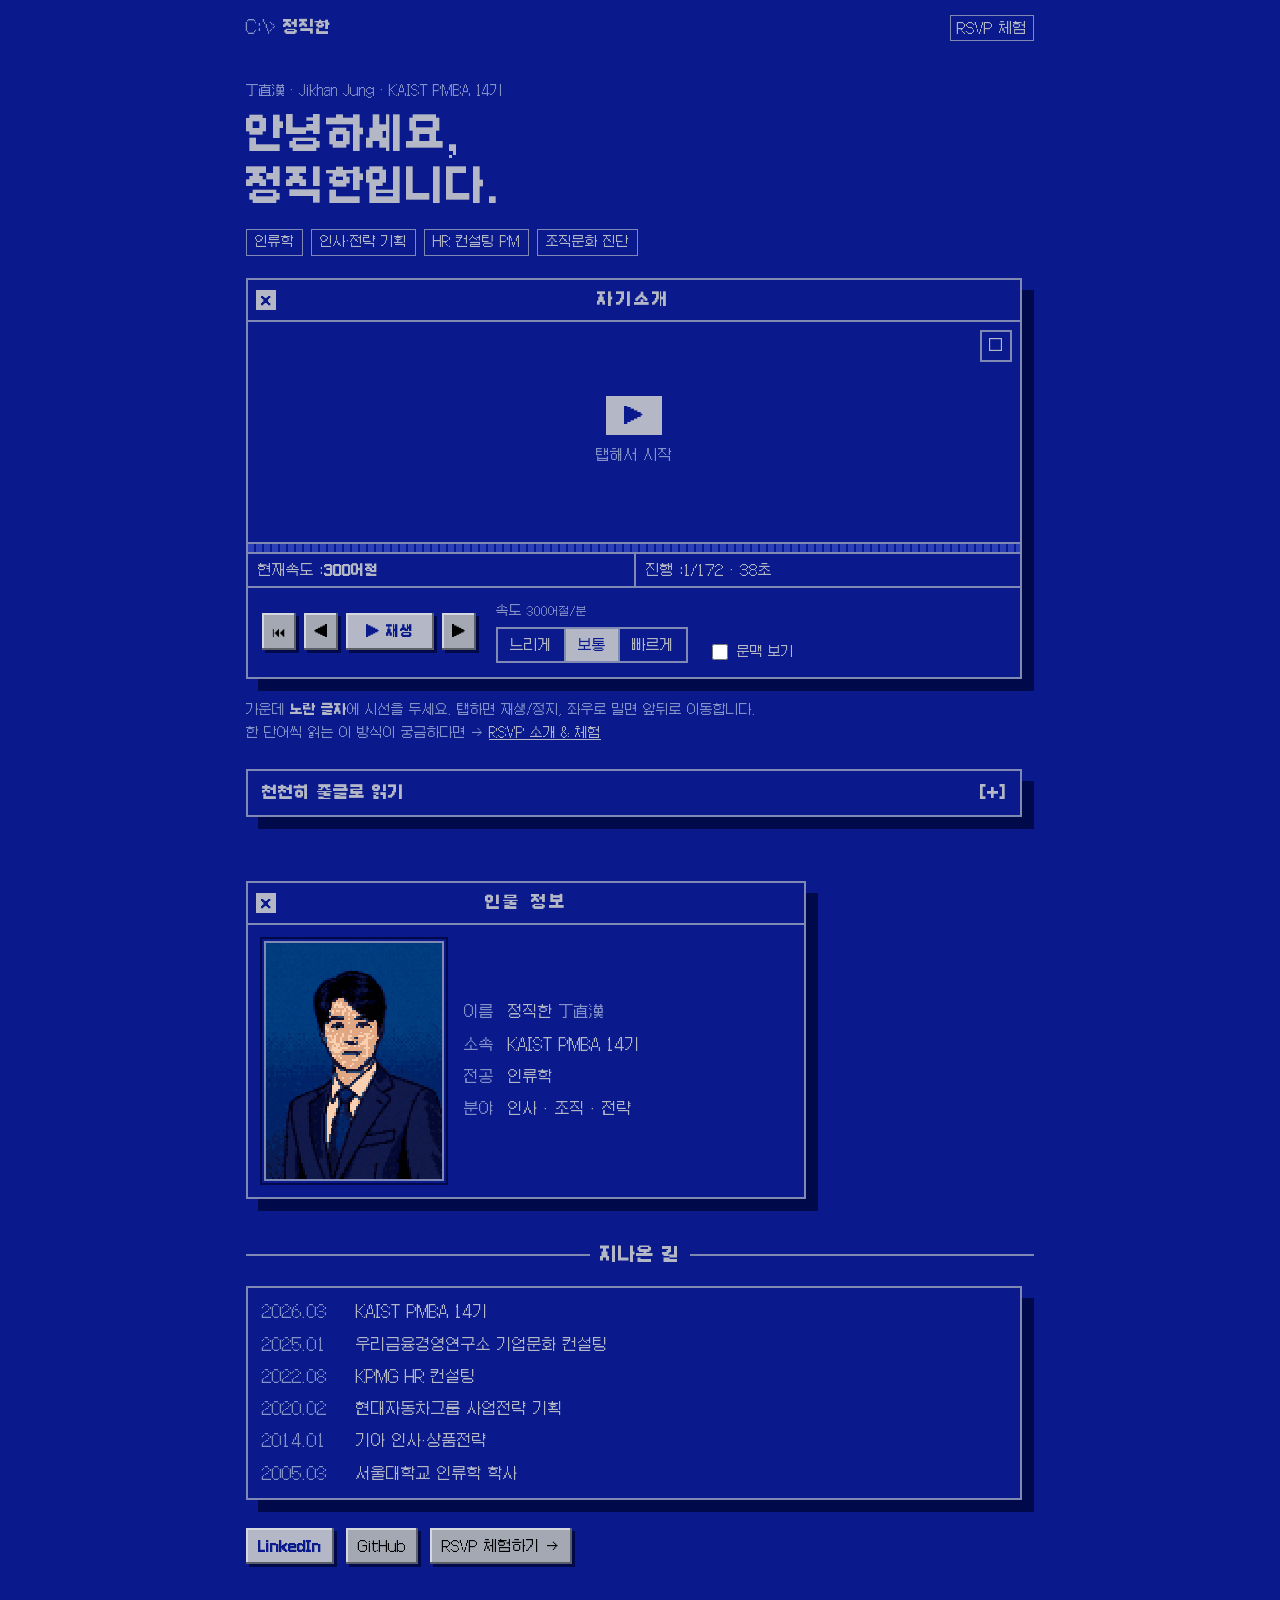
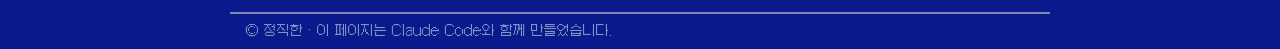
==== commit 36262671: "Add pixel-art portrait window in DOS-game character-sheet style Co-Authored-By: Claude Opus 5.5 <nor" ====
--- a/index.html
+++ b/index.html
@@ -4,9 +4,9 @@
 <meta charset="utf-8">
 <meta name="viewport" content="width=device-width, initial-scale=1">
 <title>정직한 · Jikhan Jung</title>
-<meta name="description" content="KAIST PMBA 14기 정직한의 자기소개를 한 단어씩 읽어 보세요.">
+<meta name="description" content="정직한 자기소개를 읽어보세요.">
 <meta property="og:title" content="정직한 · Jikhan Jung">
-<meta property="og:description" content="자기소개를 한 단어씩(RSVP) 읽어 보세요.">
+<meta property="og:description" content="정직한 자기소개를 읽어보세요.">
 <meta name="theme-color" content="#0a1a8c">
 <link rel="icon" href="favicon.png" type="image/png">
 <link rel="apple-touch-icon" href="apple-touch-icon.png">
@@ -60,6 +60,21 @@
     </details>
   </section>
 
+  <section class="portrait-sec">
+    <div class="portrait-win">
+      <div class="titlebar"><span class="tb-x" aria-hidden="true">×</span><span>인물 정보</span></div>
+      <div class="portrait-body">
+        <img class="portrait" src="img/portrait.png" width="90" height="120" alt="정직한 픽셀 초상화">
+        <dl class="stats">
+          <dt>이름</dt><dd>정직한 <span class="muted">丁直漢</span></dd>
+          <dt>소속</dt><dd>KAIST PMBA 14기</dd>
+          <dt>전공</dt><dd>인류학</dd>
+          <dt>분야</dt><dd>인사 · 조직 · 전략</dd>
+        </dl>
+      </div>
+    </div>
+  </section>
+
   <section class="cv">
     <h2>지나온 길</h2>
     <ol class="timeline">
--- a/style.css
+++ b/style.css
@@ -188,3 +188,17 @@
 .hint b, .meta b, .prose-toggle summary, .input-label { color: var(--ink); }
 .prose-toggle[open] summary { background: none; color: var(--ink); border-bottom: 2px solid var(--line); }
 .stage:focus-visible { outline-color: var(--ink); }
+
+/* portrait window, DOS-game character sheet style */
+.portrait-sec { padding-bottom: 8px; }
+.portrait-win { border: 2px solid var(--line); box-shadow: 12px 12px 0 var(--bg-deep); margin-right: 12px; max-width: 560px; }
+.portrait-body { display: flex; gap: 20px; align-items: center; padding: 16px; flex-wrap: wrap; }
+.portrait { width: 180px; height: 240px; image-rendering: pixelated; image-rendering: crisp-edges; border: 2px solid var(--line); outline: 2px solid var(--bg-deep); outline-offset: 2px; display: block; }
+.stats { margin: 0; display: grid; grid-template-columns: auto 1fr; gap: 6px 14px; font-size: 15px; }
+.stats dt { color: var(--muted); }
+.stats dd { margin: 0; }
+@media (max-width: 600px) {
+  .portrait-win { margin-right: 8px; box-shadow: 8px 8px 0 var(--bg-deep); }
+  .portrait-body { justify-content: center; }
+  .portrait { width: 150px; height: 200px; }
+}
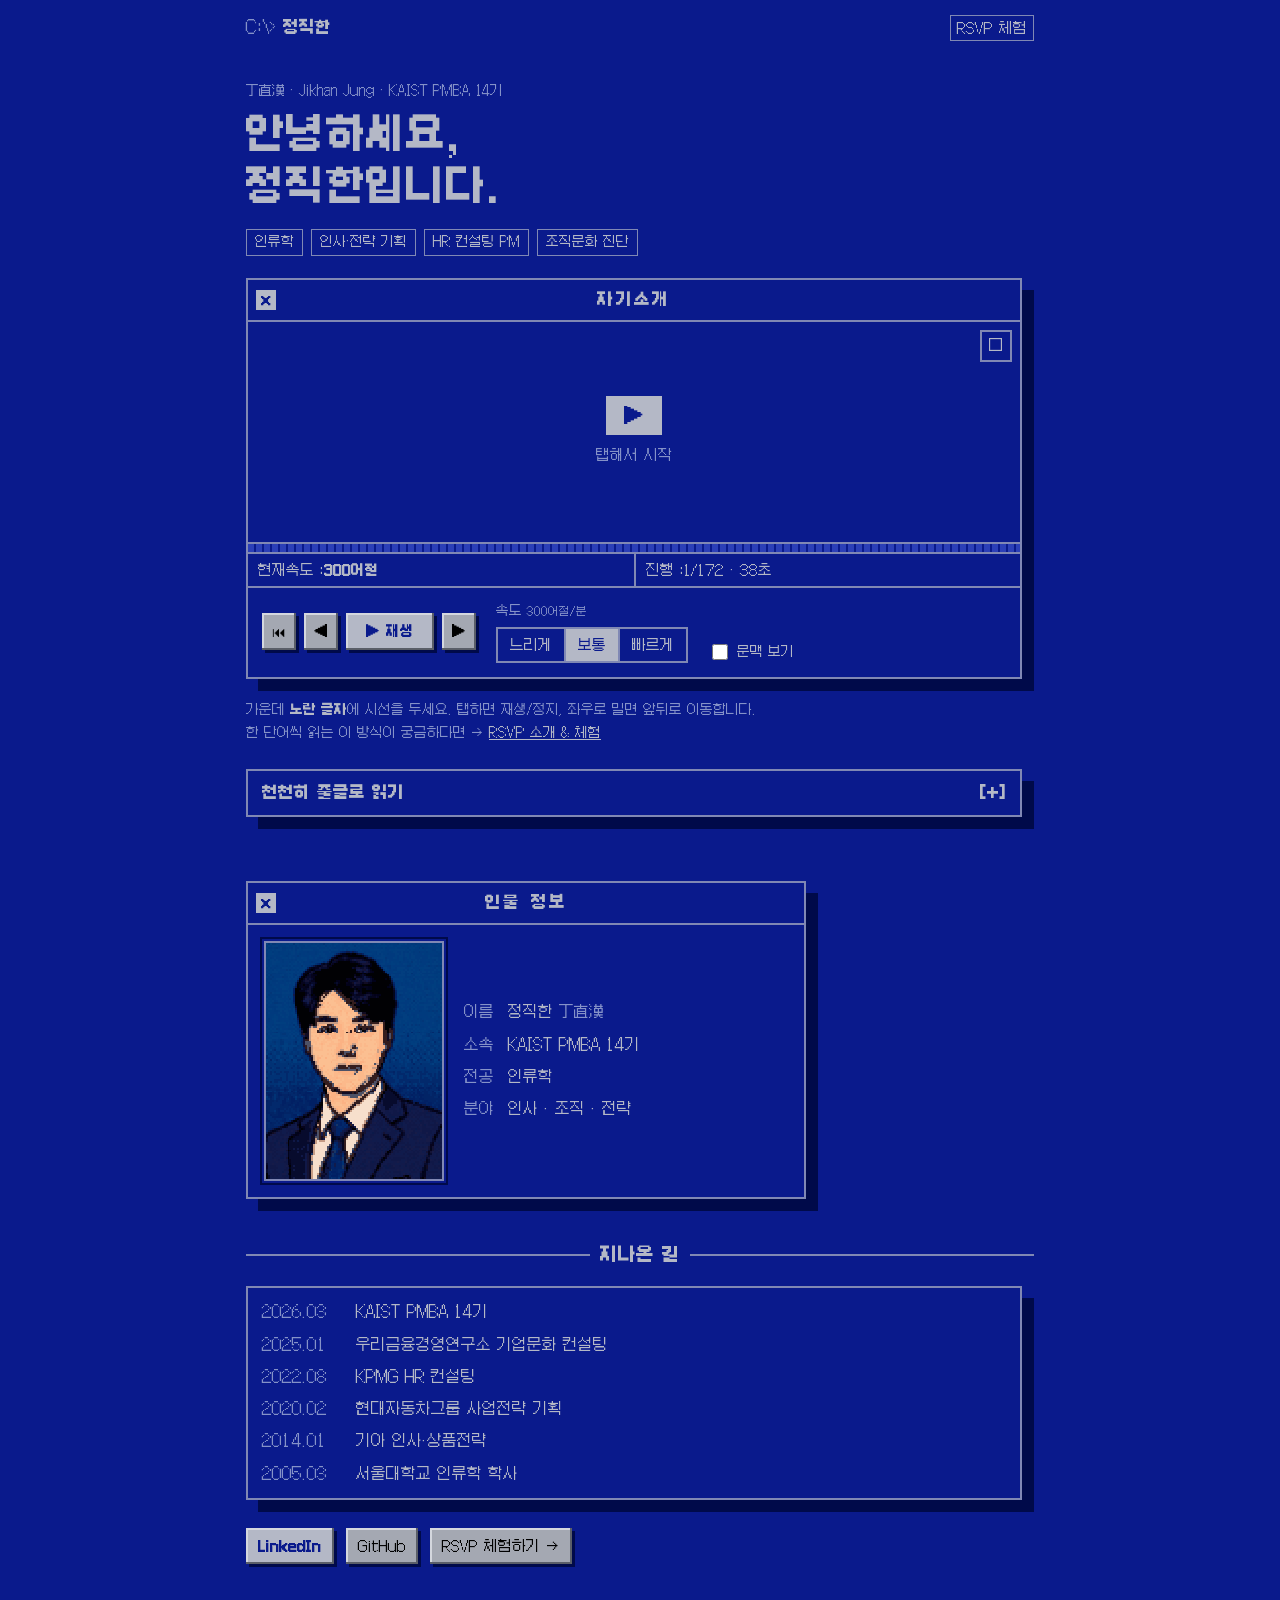
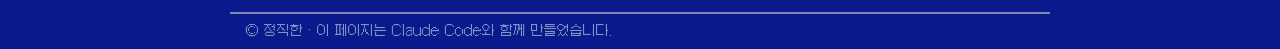
==== commit 76d70b3b: "Add DOS-style link preview image (og:image) so previews don't use the portrait Co-Authored-By: Claud" ====
--- a/index.html
+++ b/index.html
@@ -7,6 +7,12 @@
 <meta name="description" content="정직한 자기소개를 읽어보세요.">
 <meta property="og:title" content="정직한 · Jikhan Jung">
 <meta property="og:description" content="정직한 자기소개를 읽어보세요.">
+<meta property="og:type" content="website">
+<meta property="og:url" content="https://z-khan-jung.github.io/">
+<meta property="og:image" content="https://z-khan-jung.github.io/og.png">
+<meta property="og:image:width" content="1200">
+<meta property="og:image:height" content="630">
+<meta name="twitter:card" content="summary_large_image">
 <meta name="theme-color" content="#0a1a8c">
 <link rel="icon" href="favicon.png" type="image/png">
 <link rel="apple-touch-icon" href="apple-touch-icon.png">
--- a/style.css
+++ b/style.css
@@ -199,6 +199,8 @@
 .stats dd { margin: 0; }
 @media (max-width: 600px) {
   .portrait-win { margin-right: 8px; box-shadow: 8px 8px 0 var(--bg-deep); }
-  .portrait-body { justify-content: center; }
-  .portrait { width: 150px; height: 200px; }
-}
+  .portrait-body { flex-wrap: nowrap; gap: 14px; padding: 12px; }
+  .portrait { width: 120px; height: 160px; flex-shrink: 0; }
+  .stats { font-size: 13px; gap: 4px 10px; }
+  .stats .muted { display: block; }
+}
